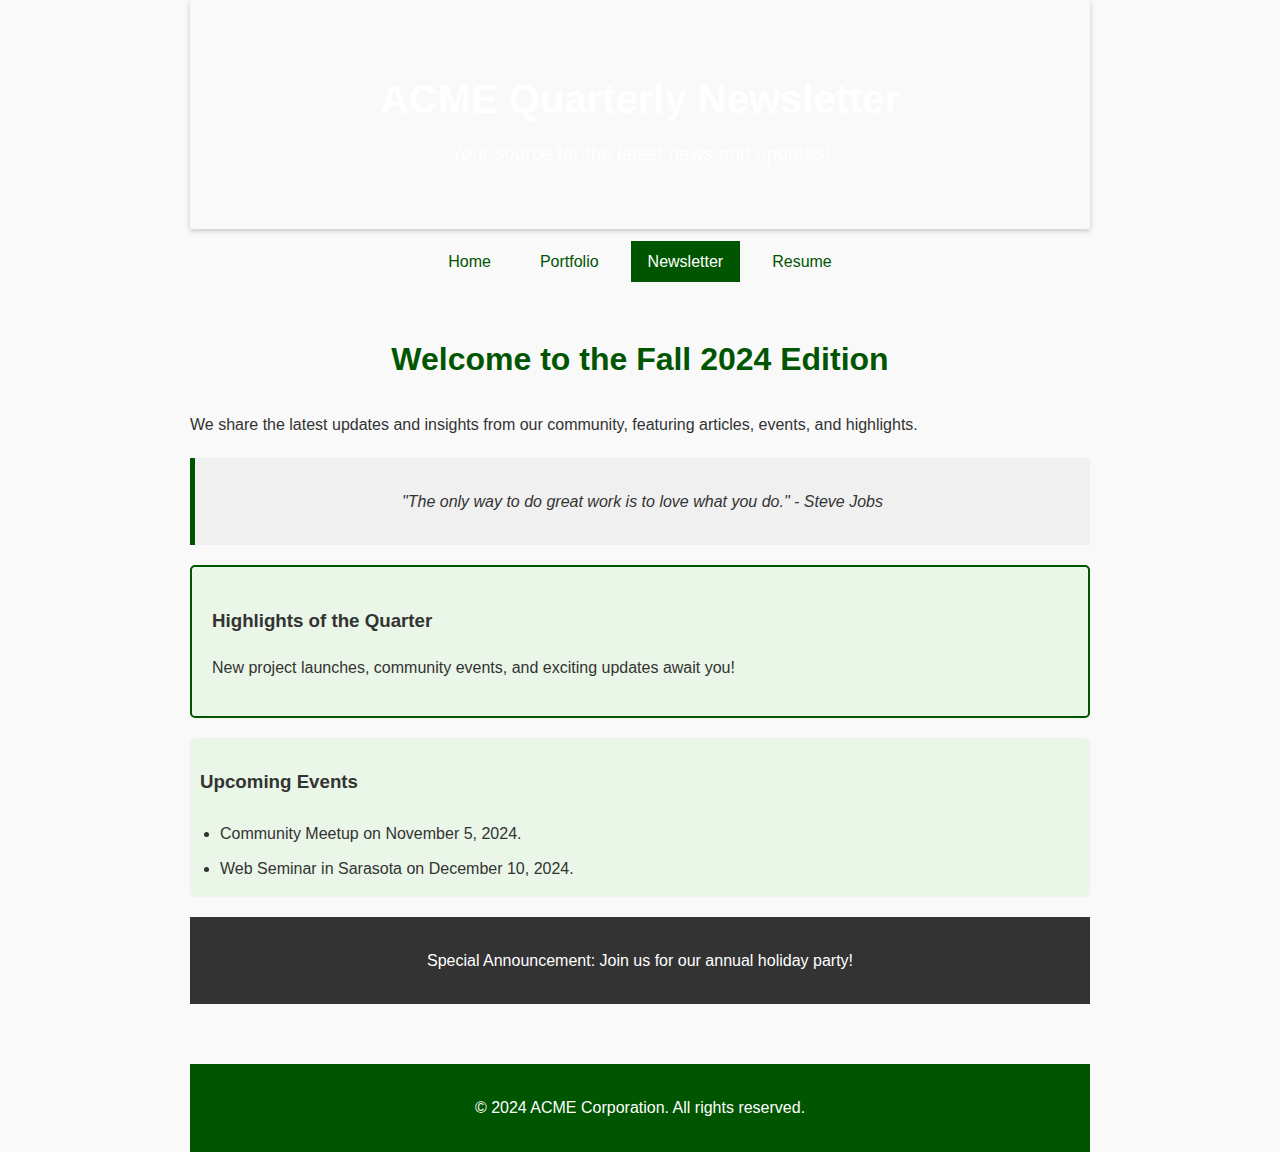
==== newsletter.htm @ 9a30c669 "Add files via upload" ====
<!DOCTYPE html>
<html lang="en">
<head>
    <meta charset="UTF-8">
    <meta name="viewport" content="width=device-width, initial-scale=1.0">
    <meta name="description" content="Fall 2024 edition of the ACME Quarterly Newsletter.">
    <title>ACME Quarterly Newsletter - Fall 2024</title>
    <link href="stylez.css" rel="stylesheet" type="text/css">
</head>
<body>
    <header>
        <h1>ACME Quarterly Newsletter</h1>
        <p class="subtitle">Your source for the latest news and updates!</p>
    </header>

    <nav>
        <ul>
            <li><a href="index.htm">Home</a></li>
            <li><a href="portfolio.htm">Portfolio</a></li>
            <li><a href="newsletter.htm" class="selected">Newsletter</a></li>
            <li><a href="resume.htm">Resume</a></li>
        </ul>
    </nav>

    <main>
        <h2>Welcome to the Fall 2024 Edition</h2>
        <p>We share the latest updates and insights from our community, featuring articles, events, and highlights.</p>

        <blockquote>
            <p>"The only way to do great work is to love what you do." - Steve Jobs</p>
        </blockquote>

        <div class="box">
            <h3>Highlights of the Quarter</h3>
            <p>New project launches, community events, and exciting updates await you!</p>
        </div>

        <div class="events-container">
            <h3>Upcoming Events</h3>
            <ul>
                <li>Community Meetup on November 5, 2024.</li>
                <li>Web Seminar in Sarasota on December 10, 2024.</li>
            </ul>
        </div>

        <div class="infobar">
            <p>Special Announcement: Join us for our annual holiday party!</p>
        </div>
    </main>

    <footer>
        <p>&copy; 2024 ACME Corporation. All rights reserved.</p>
    </footer>
</body>
</html>
---- stylez.css ----
body {
    max-width: 900px;
    margin: auto;
    font-family: 'Arial', sans-serif;
    line-height: 1.6;
    background-color: #f9f9f9;
    color: #333;
}

header {
    background-image: url('images/newsletter_background.jpg');
    padding: 40px 0; /* Adjusted padding for a more compact look */
    background-size: cover;
    text-align: center;
    color: #fff;
    box-shadow: 0 2px 5px rgba(0, 0, 0, 0.2);
}

h1 {
    font-size: 2.5em; /* Adjusted size for better hierarchy */
    margin-bottom: 0.2em;
}

.subtitle {
    font-size: 1.2em;
    margin-top: 0;
}

nav {
    margin: 20px 0;
    text-align: center;
}

nav ul {
    padding: 0;
    list-style: none;
    display: flex;
    justify-content: center;
    gap: 15px;
}

nav a {
    color: #005500;
    text-decoration: none;
    padding: 10px 15px;
    border: 2px solid transparent;
    transition: background-color 0.3s, color 0.3s;
}

nav a:hover, .selected {
    background-color: #005500;
    color: #fff;
}

main {
    padding: 20px 0;
}

h2 {
    color: #005500;
    font-size: 2em;
    margin-top: 20px;
    text-align: center;
}

blockquote {
    text-align: center;
    margin: 20px 0;
    padding: 15px;
    border-left: 5px solid #005500;
    background-color: #f0f0f0;
    font-style: italic;
}

.box {
    border: 2px #005500 solid;
    padding: 20px;
    margin: 20px 0;
    background-color: #eaf6e7;
    border-radius: 5px;
}

.events-container {
    margin: 20px 0;
    padding: 10px;
    overflow: hidden;
    background: #eaf6e7;
    border-radius: 5px;
}

.events-container ul {
    padding-left: 20px; /* Added left padding for bullet points */
    margin: 0;
    list-style-type: disc; /* Ensures bullet points are displayed */
}

.events-container li {
    background: none; /* Removed background color for a cleaner look */
    padding: 5px 0; /* Adjusted padding for vertical spacing */
}

.infobar {
    background-color: #333;
    color: white;
    text-align: center;
    padding: 15px;
    margin: 20px 0;
}

footer {
    background-color: #005500;
    color: white;
    text-align: center;
    padding: 15px;
    margin-top: 20px;
}
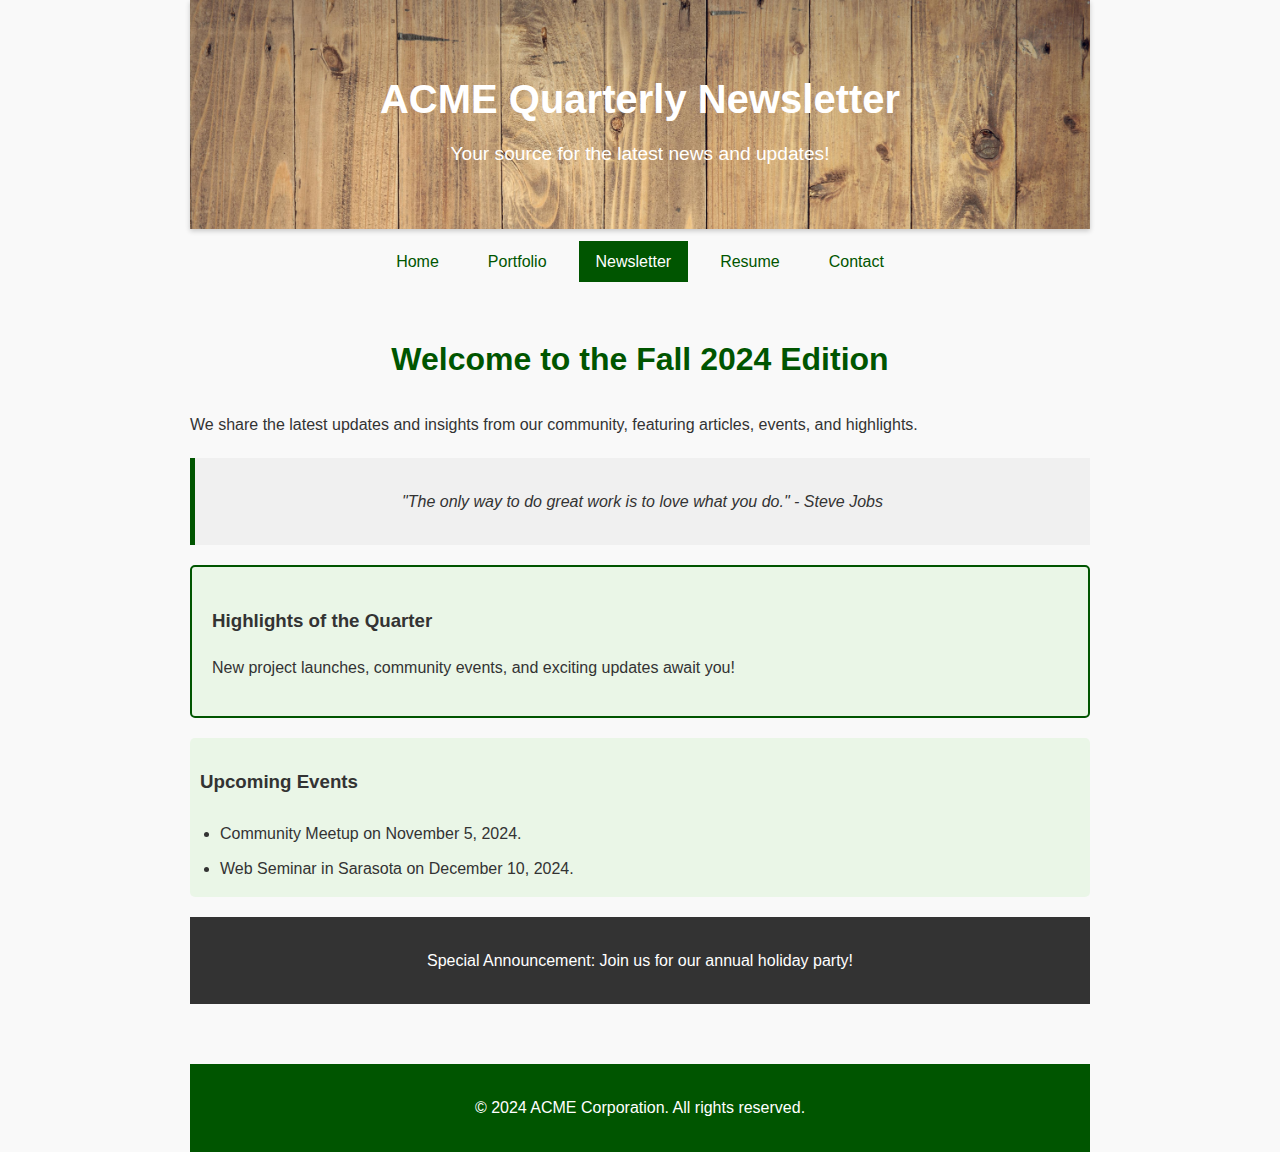
==== commit 5c4a6391: "Update newsletter.htm" ====
--- a/newsletter.htm
+++ b/newsletter.htm
@@ -19,6 +19,7 @@
             <li><a href="portfolio.htm">Portfolio</a></li>
             <li><a href="newsletter.htm" class="selected">Newsletter</a></li>
             <li><a href="resume.htm">Resume</a></li>
+            <li><a href="contact.htm">Contact</a></li>
         </ul>
     </nav>
 
--- a/stylez.css
+++ b/stylez.css
@@ -8,7 +8,7 @@
 }
 
 header {
-    background-image: url('images/newsletter_background.jpg');
+    background-image: url('Images/newsletter_background.jpg');
     padding: 40px 0; /* Adjusted padding for a more compact look */
     background-size: cover;
     text-align: center;
